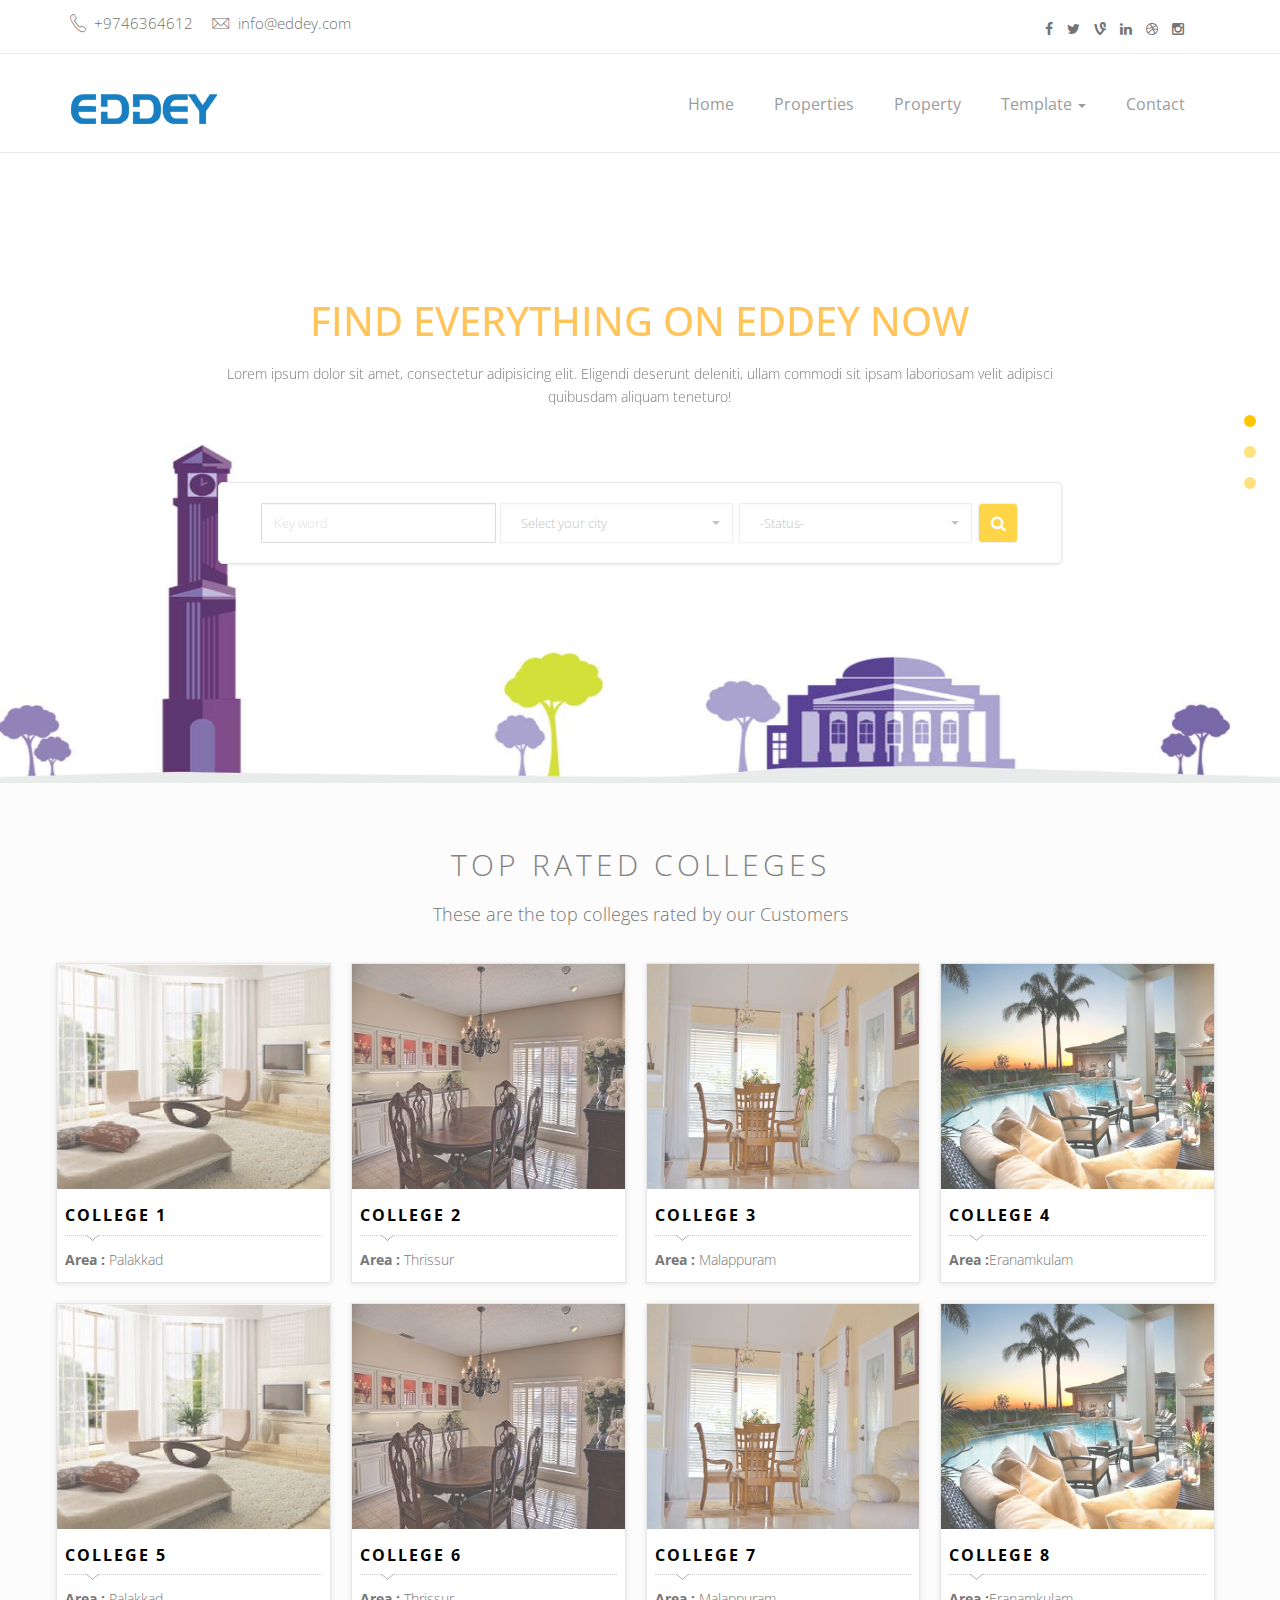
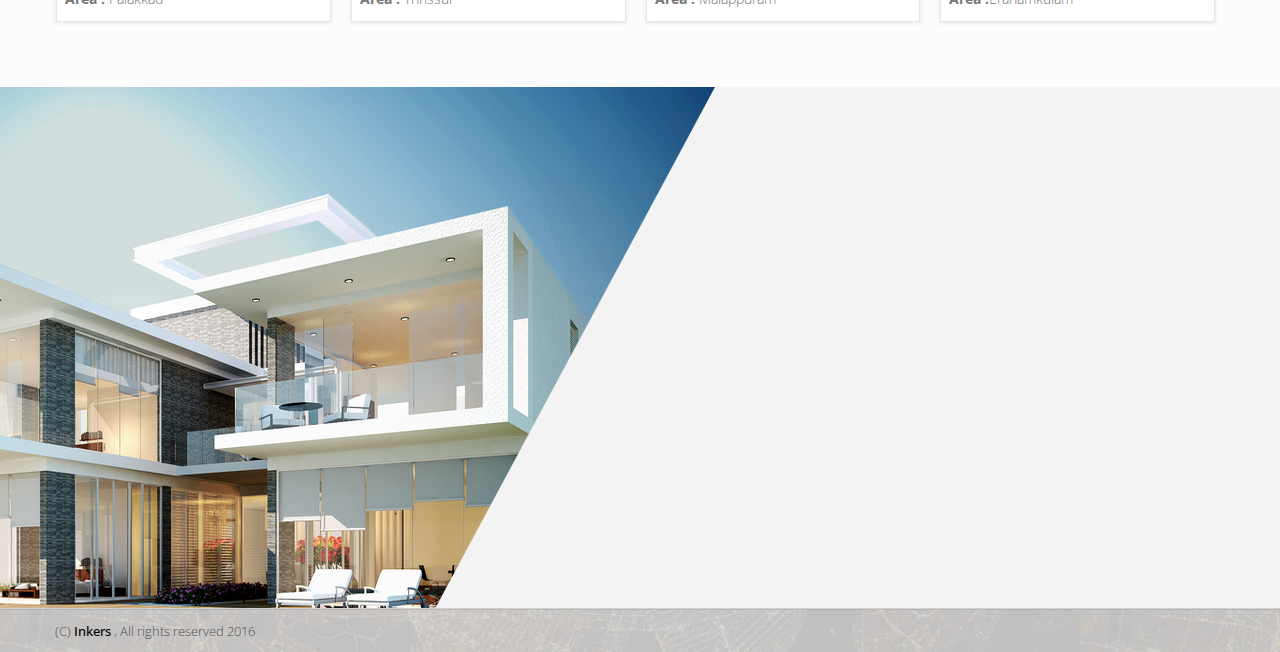
==== index.html @ 3665f1f6 "new theme" ====
<!DOCTYPE html>
<!--[if lt IE 7]>      <html class="no-js lt-ie9 lt-ie8 lt-ie7"> <![endif]-->
<!--[if IE 7]>         <html class="no-js lt-ie9 lt-ie8"> <![endif]-->
<!--[if IE 8]>         <html class="no-js lt-ie9"> <![endif]-->
<!--[if gt IE 8]><!--> <html class="no-js"> <!--<![endif]-->
    <head>
        <meta charset="utf-8">
        <meta http-equiv="X-UA-Compatible" content="IE=edge">
        <title>EDDEY | Home page</title>
        <meta name="description" content="GARO is a real-estate template">
        <meta name="author" content="Kimarotec">
        <meta name="keyword" content="html5, css, bootstrap, property, real-estate theme , bootstrap template">
        <meta name="viewport" content="width=device-width, initial-scale=1">

        <link href='http://fonts.googleapis.com/css?family=Open+Sans:400,300,700,800' rel='stylesheet' type='text/css'>

        <!-- Place favicon.ico and apple-touch-icon.png in the root directory -->
        <link rel="shortcut icon" href="favicon.ico" type="image/x-icon">
        <link rel="icon" href="favicon.ico" type="image/x-icon">

        <link rel="stylesheet" href="assets/css/normalize.css">
        <link rel="stylesheet" href="assets/css/font-awesome.min.css">
        <link rel="stylesheet" href="assets/css/fontello.css">
        <link href="assets/fonts/icon-7-stroke/css/pe-icon-7-stroke.css" rel="stylesheet">
        <link href="assets/fonts/icon-7-stroke/css/helper.css" rel="stylesheet">
        <link href="assets/css/animate.css" rel="stylesheet" media="screen">
        <link rel="stylesheet" href="assets/css/bootstrap-select.min.css"> 
        <link rel="stylesheet" href="bootstrap/css/bootstrap.min.css">
        <link rel="stylesheet" href="assets/css/icheck.min_all.css">
        <link rel="stylesheet" href="assets/css/price-range.css">
        <link rel="stylesheet" href="assets/css/owl.carousel.css">  
        <link rel="stylesheet" href="assets/css/owl.theme.css">
        <link rel="stylesheet" href="assets/css/owl.transitions.css">
        <link rel="stylesheet" href="assets/css/style.css">
        <link rel="stylesheet" href="assets/css/responsive.css">
    </head>
    <body>

        <div id="preloader">
            <div id="status">&nbsp;</div>
        </div>
        <!-- Body content -->

        <div class="header-connect">
            <div class="container">
                <div class="row">
                    <div class="col-md-5 col-sm-8  col-xs-12">
                        <div class="header-half header-call">
                            <p>
                                <span><i class="pe-7s-call"></i> +9746364612</span>
                                <span><i class="pe-7s-mail"></i> info@eddey.com</span>
                            </p>
                        </div>
                    </div>
                    <div class="col-md-2 col-md-offset-5  col-sm-3 col-sm-offset-1  col-xs-12">
                        <div class="header-half header-social">
                            <ul class="list-inline">
                                <li><a href="#"><i class="fa fa-facebook"></i></a></li>
                                <li><a href="#"><i class="fa fa-twitter"></i></a></li>
                                <li><a href="#"><i class="fa fa-vine"></i></a></li>
                                <li><a href="#"><i class="fa fa-linkedin"></i></a></li>
                                <li><a href="#"><i class="fa fa-dribbble"></i></a></li>
                                <li><a href="#"><i class="fa fa-instagram"></i></a></li>
                            </ul>
                        </div>
                    </div>
                </div>
            </div>
        </div>        
        <!--End top header -->

        <nav class="navbar navbar-default ">
            <div class="container">
                <!-- Brand and toggle get grouped for better mobile display -->
                <div class="navbar-header">
                    <button type="button" class="navbar-toggle collapsed" data-toggle="collapse" data-target="#navigation">
                        <span class="sr-only">Toggle navigation</span>
                        <span class="icon-bar"></span>
                        <span class="icon-bar"></span>
                        <span class="icon-bar"></span>
                    </button>
                    <a class="navbar-brand" href="index.html"><img src="assets/img/logo.png" alt=""></a>
                </div>

                <!-- Collect the nav links, forms, and other content for toggling -->
                <div class="collapse navbar-collapse yamm" id="navigation">
                    <ul class="main-nav nav navbar-nav navbar-right">
						<li class="wow fadeInDown" data-wow-delay="0.2s"><a class="" href="index.html">Home</a></li>
                        <li class="wow fadeInDown" data-wow-delay="0.2s"><a class="" href="properties.html">Properties</a></li>
                        <li class="wow fadeInDown" data-wow-delay="0.3s"><a class="" href="property.html">Property</a></li>
                        <li class="dropdown yamm-fw" data-wow-delay="0.4s">
                            <a href="#" class="dropdown-toggle" data-toggle="dropdown" data-hover="dropdown" data-delay="200">Template <b class="caret"></b></a>
                            <ul class="dropdown-menu">
                                <li>
                                    <div class="yamm-content">
                                        <div class="row">
                                            <div class="col-sm-3">
                                                <h5>Home pages</h5>
                                                <ul>
                                                    <li>
                                                        <a href="index.html">Home Style 1</a>
                                                    </li>
                                                    <li>
                                                        <a href="index-2.html">Home Style 2</a>
                                                    </li>
                                                    <li>
                                                        <a href="index-3.html">Home Style 3</a>
                                                    </li>
                                                    <li>
                                                        <a href="index-4.html">Home Style 4</a>
                                                    </li>
                                                    <li>
                                                        <a href="index-5.html">Home Style 5</a>
                                                    </li>
                                                </ul>
                                            </div>
                                            <div class="col-sm-3">
                                                <h5>Pages and blog</h5>
                                                <ul>
                                                    <li><a href="blog.html">Blog listing</a>  </li>
                                                    <li><a href="single.html">Blog Post (full)</a>  </li>
                                                    <li><a href="single-right.html">Blog Post (Right)</a>  </li>
                                                    <li><a href="single-left.html">Blog Post (left)</a>  </li>
                                                    <li><a href="contact.html">Contact style (1)</a> </li>
                                                    <li><a href="contact-3.html">Contact style (2)</a> </li>
                                                    <li><a href="contact_3.html">Contact style (3)</a> </li>
                                                    <li><a href="faq.html">FAQ page</a> </li> 
                                                    <li><a href="404.html">404 page</a>  </li>
                                                </ul>
                                            </div>
                                            <div class="col-sm-3">
                                                <h5>Property</h5>
                                                <ul>
                                                    <li><a href="property-1.html">Property pages style (1)</a> </li>
                                                    <li><a href="property-2.html">Property pages style (2)</a> </li>
                                                    <li><a href="property-3.html">Property pages style (3)</a> </li>
                                                </ul>

                                                <h5>Properties list</h5>
                                                <ul>
                                                    <li><a href="properties.html">Properties list style (1)</a> </li> 
                                                    <li><a href="properties-2.html">Properties list style (2)</a> </li> 
                                                    <li><a href="properties-3.html">Properties list style (3)</a> </li> 
                                                </ul>                                               
                                            </div>
                                            <div class="col-sm-3">
                                                <h5>Property process</h5>
                                                <ul> 
                                                    <li><a href="submit-property.html">Submit - step 1</a> </li>
                                                    <li><a href="submit-property.html">Submit - step 2</a> </li>
                                                    <li><a href="submit-property.html">Submit - step 3</a> </li> 
                                                </ul>
                                                <h5>User account</h5>
                                                <ul>
                                                    <li><a href="register.html">Register / login</a>   </li>
                                                    <li><a href="user-properties.html">Your properties</a>  </li>
                                                    <li><a href="submit-property.html">Submit property</a>  </li>
                                                    <li><a href="change-password.html">Change password</a> </li>
                                                    <li><a href="user-profile.html">Your profile</a>  </li>
                                                </ul>
                                            </div>
                                        </div>
                                    </div>
                                    <!-- /.yamm-content -->
                                </li>
                            </ul>
                        </li>

                        <li class="wow fadeInDown" data-wow-delay="0.5s"><a href="contact.html">Contact</a></li>
                    </ul>
                </div><!-- /.navbar-collapse -->
            </div><!-- /.container-fluid -->
        </nav>
        <!-- End of nav bar -->

        <div class="slider-area">
            <div class="slider">
                <div id="bg-slider" class="owl-carousel owl-theme">

                    <div class="item"><img src="assets/img/slide1/slider-image-1.jpg" alt="GTA V"></div>
                    <div class="item"><img src="assets/img/slide1/slider-image-2.jpg" alt="The Last of us"></div>
                    <div class="item"><img src="assets/img/slide1/slider-image-1.jpg" alt="GTA V"></div>

                </div>
            </div>
            <div class="slider-content">
                <div class="row">
                    <div class="col-lg-8 col-lg-offset-2 col-md-10 col-md-offset-1 col-sm-12">
                        <h2>Find everything on eddey now</h2>
                        <p>Lorem ipsum dolor sit amet, consectetur adipisicing elit. Eligendi deserunt deleniti, ullam commodi sit ipsam laboriosam velit adipisci quibusdam aliquam teneturo!</p>
                        <div class="search-form wow pulse" data-wow-delay="0.8s">

                            <form action="" class=" form-inline">
                               

                                <div class="form-group">
                                    <input type="text" class="form-control" placeholder="Key word">
                                </div>
                                <div class="form-group">                                   
                                    <select id="lunchBegins" class="selectpicker" data-live-search="true" data-live-search-style="begins" title="Select your city">

                                        <option>New york, CA</option>
                                        <option>Paris</option>
                                        <option>Casablanca</option>
                                        <option>Tokyo</option>
                                        <option>Marraekch</option>
                                        <option>kyoto , shibua</option>
                                    </select>
                                </div>
                                <div class="form-group">                                     
                                    <select id="basic" class="selectpicker show-tick form-control">
                                        <option> -Status- </option>
                                        <option>Rent </option>
                                        <option>Boy</option>
                                        <option>used</option>  

                                    </select>
                                </div>
                                <button class="btn search-btn" type="submit"><i class="fa fa-search"></i></button>

                                <div style="display: none;" class="search-toggle">

                                    <div class="search-row">   

                                        <div class="form-group mar-r-20">
                                            <label for="price-range">Price range ($):</label>
                                            <input type="text" class="span2" value="" data-slider-min="0" 
                                                   data-slider-max="600" data-slider-step="5" 
                                                   data-slider-value="[0,450]" id="price-range" ><br />
                                            <b class="pull-left color">2000$</b> 
                                            <b class="pull-right color">100000$</b>
                                        </div>
                                        <!-- End of  -->  

                                        <div class="form-group mar-l-20">
                                            <label for="property-geo">Property geo (m2) :</label>
                                            <input type="text" class="span2" value="" data-slider-min="0" 
                                                   data-slider-max="600" data-slider-step="5" 
                                                   data-slider-value="[50,450]" id="property-geo" ><br />
                                            <b class="pull-left color">40m</b> 
                                            <b class="pull-right color">12000m</b>
                                        </div>
                                        <!-- End of  --> 
                                    </div>

                                    <div class="search-row">

                                        <div class="form-group mar-r-20">
                                            <label for="price-range">Min baths :</label>
                                            <input type="text" class="span2" value="" data-slider-min="0" 
                                                   data-slider-max="600" data-slider-step="5" 
                                                   data-slider-value="[250,450]" id="min-baths" ><br />
                                            <b class="pull-left color">1</b> 
                                            <b class="pull-right color">120</b>
                                        </div>
                                        <!-- End of  --> 

                                        <div class="form-group mar-l-20">
                                            <label for="property-geo">Min bed :</label>
                                            <input type="text" class="span2" value="" data-slider-min="0" 
                                                   data-slider-max="600" data-slider-step="5" 
                                                   data-slider-value="[250,450]" id="min-bed" ><br />
                                            <b class="pull-left color">1</b> 
                                            <b class="pull-right color">120</b>
                                        </div>
                                        <!-- End of  --> 

                                    </div>
                                    <br>
                                    <div class="search-row">  

                                        <div class="form-group">
                                            <div class="checkbox">
                                                <label>
                                                    <input type="checkbox"> Fire Place(3100)
                                                </label>
                                            </div>
                                        </div>
                                        <!-- End of  -->  

                                        <div class="form-group">
                                            <div class="checkbox">
                                                <label>
                                                    <input type="checkbox"> Dual Sinks(500)
                                                </label>
                                            </div>
                                        </div>
                                        <!-- End of  --> 

                                        <div class="form-group">
                                            <div class="checkbox">
                                                <label>
                                                    <input type="checkbox"> Hurricane Shutters(99)
                                                </label>
                                            </div>
                                        </div>
                                        <!-- End of  --> 
                                    </div>

                                    <div class="search-row">  

                                        <div class="form-group">
                                            <div class="checkbox">
                                                <label>
                                                    <input type="checkbox"> Swimming Pool(1190)
                                                </label>
                                            </div>
                                        </div>
                                        <!-- End of  -->  

                                        <div class="form-group">
                                            <div class="checkbox">
                                                <label>
                                                    <input type="checkbox"> 2 Stories(4600)
                                                </label>
                                            </div>
                                        </div>
                                        <!-- End of  --> 

                                        <div class="form-group">
                                            <div class="checkbox">
                                                <label>
                                                    <input type="checkbox"> Emergency Exit(200)
                                                </label>
                                            </div>
                                        </div>
                                        <!-- End of  --> 
                                    </div>                                    

                                    <div class="search-row">  

                                        <div class="form-group">
                                            <div class="checkbox">
                                                <label>
                                                    <input type="checkbox"> Laundry Room(10073)
                                                </label>
                                            </div>
                                        </div>
                                        <!-- End of  -->  

                                        <div class="form-group">
                                            <div class="checkbox">
                                                <label>
                                                    <input type="checkbox"> Jog Path(1503)
                                                </label>
                                            </div>
                                        </div>
                                        <!-- End of  --> 

                                        <div class="form-group">
                                            <div class="checkbox">
                                                <label>
                                                    <input type="checkbox"> 26' Ceilings(1200)
                                                </label>
                                            </div>
                                        </div>
                                        <!-- End of  --> 
                                        <br>
                                        <hr>
                                    </div>                             
                                    <button class="btn search-btn prop-btm-sheaerch" type="submit"><i class="fa fa-search"></i></button>  
                                </div>                    

                            </form>
                        </div>
                    </div>
                </div>
            </div>
        </div>

        <!-- property area -->
        <div class="content-area home-area-1 recent-property" style="background-color: #FCFCFC; padding-bottom: 55px;">
            <div class="container">
                <div class="row">
                    <div class="col-md-10 col-md-offset-1 col-sm-12 text-center page-title">
                        <h2>Top Rated Colleges</h2>
                        <p>These are the top colleges rated by our Customers</p>
                    </div>
                </div>

                <div class="row">
                    <div class="proerty-th">
                        <div class="col-sm-6 col-md-3 p0">
                            <div class="box-two proerty-item">
                                <div class="item-thumb">
                                    <a href="property-1.html" ><img src="assets/img/demo/property-1.jpg"></a>
                                </div>
                                <div class="item-entry overflow">
                                    <h5><a href="property.html" >College 1 </a></h5>
                                    <div class="dot-hr"></div>
                                    <span class="pull-left"><b>Area :</b> Palakkad</span>
                                    <span class="proerty-price pull-right"></span>
                                </div>
                            </div>
                        </div>

                        <div class="col-sm-6 col-md-3 p0">
                            <div class="box-two proerty-item">
                                <div class="item-thumb">
                                    <a href="property.html" ><img src="assets/img/demo/property-2.jpg"></a>
                                </div>
                                <div class="item-entry overflow">
                                    <h5><a href="property.html" >College 2 </a></h5>
                                    <div class="dot-hr"></div>
                                    <span class="pull-left"><b>Area :</b> Thrissur </span>
                                    <span class="proerty-price pull-right"></span>
                                </div>
                            </div>
                        </div>

                        <div class="col-sm-6 col-md-3 p0">
                            <div class="box-two proerty-item">
                                <div class="item-thumb">
                                    <a href="property-3.html" ><img src="assets/img/demo/property-3.jpg"></a>

                                </div>
                                <div class="item-entry overflow">
                                    <h5><a href="property.html" >College 3 </a></h5>
                                    <div class="dot-hr"></div>
                                    <span class="pull-left"><b>Area :</b> Malappuram </span>
                                    <span class="proerty-price pull-right"></span>
                                </div>
                            </div>
                        </div>

                        <div class="col-sm-6 col-md-3 p0">
                            <div class="box-two proerty-item">
                                <div class="item-thumb">
                                    <a href="property-1.html" ><img src="assets/img/demo/property-4.jpg"></a>

                                </div>
                                <div class="item-entry overflow">
                                    <h5><a href="property.html" >College 4</a></h5>
                                    <div class="dot-hr"></div>
                                    <span class="pull-left"><b>Area :</b>Eranamkulam</span>
                                    <span class="proerty-price pull-right"></span>
                                </div>
                            </div>
                        </div> 
						
						<div class="col-sm-6 col-md-3 p0">
                            <div class="box-two proerty-item">
                                <div class="item-thumb">
                                    <a href="property.html" ><img src="assets/img/demo/property-1.jpg"></a>
                                </div>
                                <div class="item-entry overflow">
                                    <h5><a href="property.html" >College 5</a></h5>
                                    <div class="dot-hr"></div>
                                    <span class="pull-left"><b>Area :</b> Palakkad</span>
                                    <span class="proerty-price pull-right"></span>
                                </div>
                            </div>
                        </div>

                        <div class="col-sm-6 col-md-3 p0">
                            <div class="box-two proerty-item">
                                <div class="item-thumb">
                                    <a href="property.html" ><img src="assets/img/demo/property-2.jpg"></a>
                                </div>
                                <div class="item-entry overflow">
                                    <h5><a href="property.html" >College 6</a></h5>
                                    <div class="dot-hr"></div>
                                    <span class="pull-left"><b>Area :</b> Thrissur </span>
                                    <span class="proerty-price pull-right"></span>
                                </div>
                            </div>
                        </div>

                        <div class="col-sm-6 col-md-3 p0">
                            <div class="box-two proerty-item">
                                <div class="item-thumb">
                                    <a href="property.html" ><img src="assets/img/demo/property-3.jpg"></a>

                                </div>
                                <div class="item-entry overflow">
                                    <h5><a href="property.html" >College 7</a></h5>
                                    <div class="dot-hr"></div>
                                    <span class="pull-left"><b>Area :</b> Malappuram </span>
                                    <span class="proerty-price pull-right"></span>
                                </div>
                            </div>
                        </div>

                        <div class="col-sm-6 col-md-3 p0">
                            <div class="box-two proerty-item">
                                <div class="item-thumb">
                                    <a href="property-1.html" ><img src="assets/img/demo/property-4.jpg"></a>

                                </div>
                                <div class="item-entry overflow">
                                    <h5><a href="property-1.html" >College 8</a></h5>
                                    <div class="dot-hr"></div>
                                    <span class="pull-left"><b>Area :</b>Eranamkulam</span>
                                    <span class="proerty-price pull-right"></span>
                                </div>
                            </div>
                        </div>   
						
                    </div>
                </div>
            </div>
        </div>

        <!--Welcome area -->
        <div class="Welcome-area">
            <div class="container">
                <div class="row">
                    <div class="col-md-12 Welcome-entry  col-sm-12">
                        <div class="col-md-5 col-md-offset-2 col-sm-6 col-xs-12">
                            <div class="welcome_text wow fadeInLeft" data-wow-delay="0.3s" data-wow-offset="100">
                                <div class="row">
                                    <div class="col-md-10 col-md-offset-1 col-sm-12 text-center page-title">
                                        <!-- /.feature title -->
                                        <h2>FIND ON EDDEY</h2>
                                    </div>
                                </div>
                            </div>
                        </div>
                        <div class="col-md-5 col-sm-6 col-xs-12">
                            <div  class="welcome_services wow fadeInRight" data-wow-delay="0.3s" data-wow-offset="100">
                                <div class="row">
                                    <div class="col-xs-6 m-padding">
                                        <div class="welcome-estate">
                                            <div class="welcome-icon">
                                                <i class="fa fa-university" style="font-size:4em;" ></i>
                                            </div>
                                            <h3>Colleges</h3>
                                        </div>
                                    </div>
                                    <div class="col-xs-6 m-padding">
                                        <div class="welcome-estate">
                                            <div class="welcome-icon">
                                                <i class="fa fa-book" style="font-size: 4em;"></i>
                                            </div>
                                            <h3>Courses</h3>
                                        </div>
                                    </div>


                                    <div class="col-xs-12 text-center">
                                        <i class="welcome-circle"></i>
                                    </div>

                                    <div class="col-xs-6 m-padding">
                                        <div class="welcome-estate">
                                            <div class="welcome-icon">
                                                <i class="fa fa-edit" style="font-size: 4em"></i>
                                            </div>
                                            <h3>Easy to use</h3>
                                        </div>
                                    </div>
                                    <div class="col-xs-6 m-padding">
                                        <div class="welcome-estate">
                                            <div class="welcome-icon">
                                                <i class="fa fa-inr" style="font-size: 4em;" ></i>
                                            </div>
                                            <h3>Scholarship </h3>
                                        </div>
                                    </div>

                                </div>
                            </div>
                        </div>
                    </div>
                </div>
            </div>
        </div>

        <!--TESTIMONIALS -->
<!--
        <div class="testimonial-area recent-property" style="background-color: #FCFCFC; padding-bottom: 15px;">
            <div class="container">
                <div class="row">
                    <div class="col-md-10 col-md-offset-1 col-sm-12 text-center page-title">
                         /.feature title 
                        <h2>Our Customers Said  </h2> 
                    </div>
                </div>

                <div class="row">
                    <div class="row testimonial">
                        <div class="col-md-12">
                            <div id="testimonial-slider">
                                <div class="item">
                                    <div class="client-text">                                
                                        <p>Nulla quis dapibus nisl. Suspendisse llam sed arcu ultried arcu ultricies !</p>
                                        <h4><strong>Ohidul Islam, </strong><i>Web Designer</i></h4>
                                    </div>
                                    <div class="client-face wow fadeInRight" data-wow-delay=".9s"> 
                                        <img src="assets/img/client-face1.png" alt="">
                                    </div>
                                </div>
                                <div class="item">
                                    <div class="client-text">                                
                                        <p>Nulla quis dapibus nisl. Suspendisse llam sed arcu ultried arcu ultricies !</p>
                                        <h4><strong>Ohidul Islam, </strong><i>Web Designer</i></h4>
                                    </div>
                                    <div class="client-face">
                                        <img src="assets/img/client-face2.png" alt="">
                                    </div>
                                </div>
                                <div class="item">
                                    <div class="client-text">                                
                                        <p>Nulla quis dapibus nisl. Suspendisse llam sed arcu ultried arcu ultricies !</p>
                                        <h4><strong>Ohidul Islam, </strong><i>Web Designer</i></h4>
                                    </div>
                                    <div class="client-face">
                                        <img src="assets/img/client-face1.png" alt="">
                                    </div>
                                </div>
                                <div class="item">
                                    <div class="client-text">                                
                                        <p>Nulla quis dapibus nisl. Suspendisse llam sed arcu ultried arcu ultricies !</p>
                                        <h4><strong>Ohidul Islam, </strong><i>Web Designer</i></h4>
                                    </div>
                                    <div class="client-face">
                                        <img src="assets/img/client-face2.png" alt="">
                                    </div>
                                </div>
                            </div>
                        </div>
                    </div>

                </div>
            </div>
        </div>
-->

        <!-- Count area -->
<!--
        <div class="count-area">
            <div class="container">
                <div class="row">
                    <div class="col-md-10 col-md-offset-1 col-sm-12 text-center page-title">
                         /.feature title 
                        <h2>You can trust Us </h2> 
                    </div>
                </div>
                <div class="row">
                    <div class="col-md-12 col-xs-12 percent-blocks m-main" data-waypoint-scroll="true">
                        <div class="row">
                            <div class="col-sm-3 col-xs-6">
                                <div class="count-item">
                                    <div class="count-item-circle">
                                        <span class="pe-7s-users"></span>
                                    </div>
                                    <div class="chart" data-percent="5000">
                                        <h2 class="percent" id="counter">0</h2>
                                        <h5>HAPPY CUSTOMER </h5>
                                    </div>
                                </div>
                            </div>
                            <div class="col-sm-3 col-xs-6">
                                <div class="count-item">
                                    <div class="count-item-circle">
                                        <span class="pe-7s-home"></span>
                                    </div>
                                    <div class="chart" data-percent="12000">
                                        <h2 class="percent" id="counter1">0</h2>
                                        <h5>Properties in stock</h5>
                                    </div>
                                </div> 
                            </div> 
                            <div class="col-sm-3 col-xs-6">
                                <div class="count-item">
                                    <div class="count-item-circle">
                                        <span class="pe-7s-flag"></span>
                                    </div>
                                    <div class="chart" data-percent="120">
                                        <h2 class="percent" id="counter2">0</h2>
                                        <h5>City registered </h5>
                                    </div>
                                </div> 
                            </div> 
                            <div class="col-sm-3 col-xs-6">
                                <div class="count-item">
                                    <div class="count-item-circle">
                                        <span class="pe-7s-graph2"></span>
                                    </div>
                                    <div class="chart" data-percent="5000">
                                        <h2 class="percent"  id="counter3">5000</h2>
                                        <h5>DEALER BRANCHES</h5>
                                    </div>
                                </div> 

                            </div>
                        </div>
                    </div>
                </div>
            </div>
        </div>
-->

        <!-- boy-sale area -->
<!--
        <div class="boy-sale-area">
            <div class="container">
                <div class="row">

                    <div class="col-md-6 col-sm-10 col-sm-offset-1 col-md-offset-0 col-xs-12">
                        <div class="asks-first">
                            <div class="asks-first-circle">
                                <span class="fa fa-search"></span>
                            </div>
                            <div class="asks-first-info">
                                <h2>ARE YOU LOOKING FOR A Property?</h2>
                                <p> varius od lio eget conseq uat blandit, lorem auglue comm lodo nisl no us nibh mas lsa</p>                                        
                            </div>
                            <div class="asks-first-arrow">
                                <a href="properties.html"><span class="fa fa-angle-right"></span></a>
                            </div>
                        </div>
                    </div>
                    <div class="col-md-6 col-sm-10 col-sm-offset-1 col-xs-12 col-md-offset-0">
                        <div  class="asks-first">
                            <div class="asks-first-circle">
                                <span class="fa fa-usd"></span>
                            </div>
                            <div class="asks-first-info">
                                <h2>DO YOU WANT TO SELL A Property?</h2>
                                <p> varius od lio eget conseq uat blandit, lorem auglue comm lodo nisl no us nibh mas lsa</p>
                            </div>
                            <div class="asks-first-arrow">
                                <a href="properties.html"><span class="fa fa-angle-right"></span></a>
                            </div>
                        </div>
                    </div>
                    <div class="col-xs-12">
                        <p  class="asks-call">QUESTIONS? CALL US  : <span class="strong"> + 3-123- 424-5700</span></p>
                    </div>
                </div>
            </div>
        </div>
-->

        <!-- Footer area-->
        <div class="footer-area">

<!--
            <div class=" footer">
                <div class="container">
                    <div class="row">

                        <div class="col-md-3 col-sm-6 wow fadeInRight animated">
                            <div class="single-footer">
                                <h4>About us </h4>
                                <div class="footer-title-line"></div>

                                <img src="assets/img/footer-logo.png" alt="" class="wow pulse" data-wow-delay="1s">
                                <p>Lorem ipsum dolor cum necessitatibus su quisquam molestias. Vel unde, blanditiis.</p>
                                <ul class="footer-adress">
                                    <li><i class="pe-7s-map-marker strong"> </i> 9089 your adress her</li>
                                    <li><i class="pe-7s-mail strong"> </i> email@yourcompany.com</li>
                                    <li><i class="pe-7s-call strong"> </i> +1 908 967 5906</li>
                                </ul>
                            </div>
                        </div>
                        <div class="col-md-3 col-sm-6 wow fadeInRight animated">
                            <div class="single-footer">
                                <h4>Quick links </h4>
                                <div class="footer-title-line"></div>
                                <ul class="footer-menu">
                                    <li><a href="properties.html">Properties</a>  </li> 
                                    <li><a href="#">Services</a>  </li> 
                                    <li><a href="submit-property.html">Submit property </a></li> 
                                    <li><a href="contact.html">Contact us</a></li> 
                                    <li><a href="faq.html">fqa</a>  </li> 
                                    <li><a href="faq.html">Terms </a>  </li> 
                                </ul>
                            </div>
                        </div>
                        <div class="col-md-3 col-sm-6 wow fadeInRight animated">
                            <div class="single-footer">
                                <h4>Last News</h4>
                                <div class="footer-title-line"></div>
                                <ul class="footer-blog">
                                    <li>
                                        <div class="col-md-3 col-sm-4 col-xs-4 blg-thumb p0">
                                            <a href="single.html">
                                                <img src="assets/img/demo/small-proerty-2.jpg">
                                            </a>
                                            <span class="blg-date">12-12-2016</span>

                                        </div>
                                        <div class="col-md-8  col-sm-8 col-xs-8  blg-entry">
                                            <h6> <a href="single.html">Add news functions </a></h6> 
                                            <p style="line-height: 17px; padding: 8px 2px;">Lorem ipsum dolor sit amet, nulla ...</p>
                                        </div>
                                    </li> 

                                    <li>
                                        <div class="col-md-3 col-sm-4 col-xs-4 blg-thumb p0">
                                            <a href="single.html">
                                                <img src="assets/img/demo/small-proerty-2.jpg">
                                            </a>
                                            <span class="blg-date">12-12-2016</span>

                                        </div>
                                        <div class="col-md-8  col-sm-8 col-xs-8  blg-entry">
                                            <h6> <a href="single.html">Add news functions </a></h6> 
                                            <p style="line-height: 17px; padding: 8px 2px;">Lorem ipsum dolor sit amet, nulla ...</p>
                                        </div>
                                    </li> 

                                    <li>
                                        <div class="col-md-3 col-sm-4 col-xs-4 blg-thumb p0">
                                            <a href="single.html">
                                                <img src="assets/img/demo/small-proerty-2.jpg">
                                            </a>
                                            <span class="blg-date">12-12-2016</span>

                                        </div>
                                        <div class="col-md-8  col-sm-8 col-xs-8  blg-entry">
                                            <h6> <a href="single.html">Add news functions </a></h6> 
                                            <p style="line-height: 17px; padding: 8px 2px;">Lorem ipsum dolor sit amet, nulla ...</p>
                                        </div>
                                    </li> 


                                </ul>
                            </div>
                        </div>
                        <div class="col-md-3 col-sm-6 wow fadeInRight animated">
                            <div class="single-footer news-letter">
                                <h4>Stay in touch</h4>
                                <div class="footer-title-line"></div>
                                <p>Lorem ipsum dolor sit amet, nulla  suscipit similique quisquam molestias. Vel unde, blanditiis.</p>

                                <form>
                                    <div class="input-group">
                                        <input class="form-control" type="text" placeholder="E-mail ... ">
                                        <span class="input-group-btn">
                                            <button class="btn btn-primary subscribe" type="button"><i class="pe-7s-paper-plane pe-2x"></i></button>
                                        </span>
                                    </div>
                                     /input-group 
                                </form> 

                                <div class="social pull-right"> 
                                    <ul>
                                        <li><a class="wow fadeInUp animated" href="https://twitter.com/kimarotec"><i class="fa fa-twitter"></i></a></li>
                                        <li><a class="wow fadeInUp animated" href="https://www.facebook.com/kimarotec" data-wow-delay="0.2s"><i class="fa fa-facebook"></i></a></li>
                                        <li><a class="wow fadeInUp animated" href="https://plus.google.com/kimarotec" data-wow-delay="0.3s"><i class="fa fa-google-plus"></i></a></li>
                                        <li><a class="wow fadeInUp animated" href="https://instagram.com/kimarotec" data-wow-delay="0.4s"><i class="fa fa-instagram"></i></a></li>
                                        <li><a class="wow fadeInUp animated" href="https://instagram.com/kimarotec" data-wow-delay="0.6s"><i class="fa fa-dribbble"></i></a></li>
                                    </ul> 
                                </div>
                            </div>
                        </div>

                    </div>
                </div>
            </div>
-->

            <div class="footer-copy text-center">
                <div class="container">
                    <div class="row">
                        <div class="pull-left">
                            <span> (C) <a href="https://www.inkers.in">Inkers</a> , All rights reserved 2016  </span> 
                        </div> 
                        <div class="bottom-menu pull-right"> 
                            <ul> 
                                <li><a class="wow fadeInUp animated" href="#" data-wow-delay="0.2s">Home</a></li>
                                <li><a class="wow fadeInUp animated" href="#" data-wow-delay="0.3s">Property</a></li>
                                <li><a class="wow fadeInUp animated" href="#" data-wow-delay="0.4s">Faq</a></li>
                                <li><a class="wow fadeInUp animated" href="#" data-wow-delay="0.6s">Contact</a></li>
                            </ul> 
                        </div>
                    </div>
                </div>
            </div>

        </div>

        <script src="assets/js/modernizr-2.6.2.min.js"></script>

        <script src="assets/js/jquery-1.10.2.min.js"></script> 
        <script src="bootstrap/js/bootstrap.min.js"></script>
        <script src="assets/js/bootstrap-select.min.js"></script>
        <script src="assets/js/bootstrap-hover-dropdown.js"></script>

        <script src="assets/js/easypiechart.min.js"></script>
        <script src="assets/js/jquery.easypiechart.min.js"></script>

        <script src="assets/js/owl.carousel.min.js"></script>
        <script src="assets/js/wow.js"></script>

        <script src="assets/js/icheck.min.js"></script>
        <script src="assets/js/price-range.js"></script>

        <script src="assets/js/main.js"></script>

    </body>
</html>
---- assets/css/fontello.css ----
@font-face {
  font-family: 'fontello';
  src: url('../fonts/fontello/fontello.eot?76007318');
  src: url('../fonts/fontello/fontello.eot?76007318#iefix') format('embedded-opentype'),
       url('../fonts/fontello/fontello.woff?76007318') format('woff'),
       url('../fonts/fontello/fontello.ttf?76007318') format('truetype'),
       url('../fonts/fontello/fontello.svg?76007318#fontello') format('svg');
  font-weight: normal;
  font-style: normal;
}
/* Chrome hack: SVG is rendered more smooth in Windozze. 100% magic, uncomment if you need it. */
/* Note, that will break hinting! In other OS-es font will be not as sharp as it could be */
/*
@media screen and (-webkit-min-device-pixel-ratio:0) {
  @font-face {
    font-family: 'fontello';
    src: url('../font/fontello.svg?76007318#fontello') format('svg');
  }
}
*/
 
 [class^="icon-"]:before, [class*=" icon-"]:before {
  font-family: "fontello";
  font-style: normal;
  font-weight: normal;
  speak: none;
 
  display: inline-block;
  text-decoration: inherit;
  width: 1em;
  margin-right: .2em;
  text-align: center;
  /* opacity: .8; */
 
  /* For safety - reset parent styles, that can break glyph codes*/
  font-variant: normal;
  text-transform: none;
     
  /* fix buttons height, for twitter bootstrap */
  line-height: 1em;
 
  /* Animation center compensation - margins should be symmetric */
  /* remove if not needed */
  margin-left: .2em;
 
  /* you can be more comfortable with increased icons size */
  /* font-size: 120%; */
 
  /* Uncomment for 3D effect */
  /* text-shadow: 1px 1px 1px rgba(127, 127, 127, 0.3); */
}
 
.icon-location:before { content: '\e800'; } /* '' */
.icon-mail:before { content: '\e801'; } /* '' */
.icon-cloud:before { content: '\e802'; } /* '' */
---- assets/fonts/icon-7-stroke/css/pe-icon-7-stroke.css ----
@font-face {
	font-family: 'Pe-icon-7-stroke';
	src:url('../fonts/Pe-icon-7-stroke.eot?-2irksn');
	src:url('../fonts/Pe-icon-7-stroke.eot?#iefix-2irksn') format('embedded-opentype'),
		url('../fonts/Pe-icon-7-stroke.woff?-2irksn') format('woff'),
		url('../fonts/Pe-icon-7-stroke.ttf?-2irksn') format('truetype'),
		url('../fonts/Pe-icon-7-stroke.svg?-2irksn#Pe-icon-7-stroke') format('svg');
	font-weight: normal;
	font-style: normal;
}

[class^="pe-7s-"], [class*=" pe-7s-"] {
	display: inline-block;
	font-family: 'Pe-icon-7-stroke';
	speak: none;
	font-style: normal;
	font-weight: normal;
	font-variant: normal;
	text-transform: none;
	line-height: 1;

	/* Better Font Rendering =========== */
	-webkit-font-smoothing: antialiased;
	-moz-osx-font-smoothing: grayscale;
}
[class^="pe-6s-"], [class*=" pe-6s-"] {
	display: inline-block;
	font-family: 'Pe-icon-7-stroke';
	speak: none;
	font-style: normal;
	font-weight: normal;
	font-variant: normal;
	text-transform: none;
	line-height: 1;

	/* Better Font Rendering =========== */
	-webkit-font-smoothing: antialiased;
	-moz-osx-font-smoothing: grayscale;
}
.pe-7s-cloud-upload:before {
	content: "\e68a";
}
.pe-7s-cash:before {
	content: "\e68c";
}
.pe-7s-close:before {
	content: "\e680";
}
.pe-7s-bluetooth:before {
	content: "\e68d";
}
.pe-7s-cloud-download:before {
	content: "\e68b";
}
.pe-7s-way:before {
	content: "\e68e";
}
.pe-7s-close-circle:before {
	content: "\e681";
}
.pe-7s-id:before {
	content: "\e68f";
}
.pe-7s-angle-up:before {
	content: "\e682";
}
.pe-7s-wristwatch:before {
	content: "\e690";
}
.pe-7s-angle-up-circle:before {
	content: "\e683";
}
.pe-7s-world:before {
	content: "\e691";
}
.pe-7s-angle-right:before {
	content: "\e684";
}
.pe-7s-volume:before {
	content: "\e692";
}
.pe-7s-angle-right-circle:before {
	content: "\e685";
}
.pe-7s-users:before {
	content: "\e693";
}
.pe-7s-angle-left:before {
	content: "\e686";
}
.pe-7s-user-female:before {
	content: "\e694";
}
.pe-7s-angle-left-circle:before {
	content: "\e687";
}
.pe-7s-up-arrow:before {
	content: "\e695";
}
.pe-7s-angle-down:before {
	content: "\e688";
}
.pe-7s-switch:before {
	content: "\e696";
}
.pe-7s-angle-down-circle:before {
	content: "\e689";
}
.pe-7s-scissors:before {
	content: "\e697";
}
.pe-7s-wallet:before {
	content: "\e600";
}
.pe-7s-safe:before {
	content: "\e698";
}
.pe-7s-volume2:before {
	content: "\e601";
}
.pe-7s-volume1:before {
	content: "\e602";
}
.pe-7s-voicemail:before {
	content: "\e603";
}
.pe-7s-video:before {
	content: "\e604";
}
.pe-7s-user:before {
	content: "\e605";
}
.pe-7s-upload:before {
	content: "\e606";
}
.pe-7s-unlock:before {
	content: "\e607";
}
.pe-7s-umbrella:before {
	content: "\e608";
}
.pe-7s-trash:before {
	content: "\e609";
}
.pe-7s-tools:before {
	content: "\e60a";
}
.pe-7s-timer:before {
	content: "\e60b";
}
.pe-7s-ticket:before {
	content: "\e60c";
}
.pe-7s-target:before {
	content: "\e60d";
}
.pe-7s-sun:before {
	content: "\e60e";
}
.pe-7s-study:before {
	content: "\e60f";
}
.pe-7s-stopwatch:before {
	content: "\e610";
}
.pe-7s-star:before {
	content: "\e611";
}
.pe-7s-speaker:before {
	content: "\e612";
}
.pe-7s-signal:before {
	content: "\e613";
}
.pe-7s-shuffle:before {
	content: "\e614";
}
.pe-7s-shopbag:before {
	content: "\e615";
}
.pe-7s-share:before {
	content: "\e616";
}
.pe-7s-server:before {
	content: "\e617";
}
.pe-7s-search:before {
	content: "\e618";
}
.pe-7s-film:before {
	content: "\e6a5";
}
.pe-7s-science:before {
	content: "\e619";
}
.pe-7s-disk:before {
	content: "\e6a6";
}
.pe-7s-ribbon:before {
	content: "\e61a";
}
.pe-7s-repeat:before {
	content: "\e61b";
}
.pe-7s-refresh:before {
	content: "\e61c";
}
.pe-7s-add-user:before {
	content: "\e6a9";
}
.pe-7s-refresh-cloud:before {
	content: "\e61d";
}
.pe-7s-paperclip:before {
	content: "\e69c";
}
.pe-7s-radio:before {
	content: "\e61e";
}
.pe-7s-note2:before {
	content: "\e69d";
}
.pe-7s-print:before {
	content: "\e61f";
}
.pe-7s-network:before {
	content: "\e69e";
}
.pe-7s-prev:before {
	content: "\e620";
}
.pe-7s-mute:before {
	content: "\e69f";
}
.pe-7s-power:before {
	content: "\e621";
}
.pe-7s-medal:before {
	content: "\e6a0";
}
.pe-7s-portfolio:before {
	content: "\e622";
}
.pe-7s-like2:before {
	content: "\e6a1";
}
.pe-7s-plus:before {
	content: "\e623";
}
.pe-7s-left-arrow:before {
	content: "\e6a2";
}
.pe-7s-play:before {
	content: "\e624";
}
.pe-7s-key:before {
	content: "\e6a3";
}
.pe-7s-plane:before {
	content: "\e625";
}
.pe-7s-joy:before {
	content: "\e6a4";
}
.pe-7s-photo-gallery:before {
	content: "\e626";
}
.pe-7s-pin:before {
	content: "\e69b";
}
.pe-7s-phone:before {
	content: "\e627";
}
.pe-7s-plug:before {
	content: "\e69a";
}
.pe-7s-pen:before {
	content: "\e628";
}
.pe-7s-right-arrow:before {
	content: "\e699";
}
.pe-7s-paper-plane:before {
	content: "\e629";
}
.pe-7s-delete-user:before {
	content: "\e6a7";
}
.pe-7s-paint:before {
	content: "\e62a";
}
.pe-7s-bottom-arrow:before {
	content: "\e6a8";
}
.pe-7s-notebook:before {
	content: "\e62b";
}
.pe-7s-note:before {
	content: "\e62c";
}
.pe-7s-next:before {
	content: "\e62d";
}
.pe-7s-news-paper:before {
	content: "\e62e";
}
.pe-7s-musiclist:before {
	content: "\e62f";
}
.pe-7s-music:before {
	content: "\e630";
}
.pe-7s-mouse:before {
	content: "\e631";
}
.pe-7s-more:before {
	content: "\e632";
}
.pe-7s-moon:before {
	content: "\e633";
}
.pe-7s-monitor:before {
	content: "\e634";
}
.pe-7s-micro:before {
	content: "\e635";
}
.pe-7s-menu:before {
	content: "\e636";
}
.pe-7s-map:before {
	content: "\e637";
}
.pe-7s-map-marker:before {
	content: "\e638";
}
.pe-7s-mail:before {
	content: "\e639";
}
.pe-7s-mail-open:before {
	content: "\e63a";
}
.pe-7s-mail-open-file:before {
	content: "\e63b";
}
.pe-7s-magnet:before {
	content: "\e63c";
}
.pe-7s-loop:before {
	content: "\e63d";
}
.pe-7s-look:before {
	content: "\e63e";
}
.pe-7s-lock:before {
	content: "\e63f";
}
.pe-7s-lintern:before {
	content: "\e640";
}
.pe-7s-link:before {
	content: "\e641";
}
.pe-7s-like:before {
	content: "\e642";
}
.pe-7s-light:before {
	content: "\e643";
}
.pe-7s-less:before {
	content: "\e644";
}
.pe-7s-keypad:before {
	content: "\e645";
}
.pe-7s-junk:before {
	content: "\e646";
}
.pe-7s-info:before {
	content: "\e647";
}
.pe-7s-home:before {
	content: "\e648";
}
.pe-7s-help2:before {
	content: "\e649";
}
.pe-7s-help1:before {
	content: "\e64a";
}
.pe-7s-graph3:before {
	content: "\e64b";
}
.pe-7s-graph2:before {
	content: "\e64c";
}
.pe-7s-graph1:before {
	content: "\e64d";
}
.pe-7s-graph:before {
	content: "\e64e";
}
.pe-7s-global:before {
	content: "\e64f";
}
.pe-7s-gleam:before {
	content: "\e650";
}
.pe-7s-glasses:before {
	content: "\e651";
}
.pe-7s-gift:before {
	content: "\e652";
}
.pe-7s-folder:before {
	content: "\e653";
}
.pe-7s-flag:before {
	content: "\e654";
}
.pe-7s-filter:before {
	content: "\e655";
}
.pe-7s-file:before {
	content: "\e656";
}
.pe-7s-expand1:before {
	content: "\e657";
}
.pe-7s-exapnd2:before {
	content: "\e658";
}
.pe-7s-edit:before {
	content: "\e659";
}
.pe-7s-drop:before {
	content: "\e65a";
}
.pe-7s-drawer:before {
	content: "\e65b";
}
.pe-7s-download:before {
	content: "\e65c";
}
.pe-7s-display2:before {
	content: "\e65d";
}
.pe-7s-display1:before {
	content: "\e65e";
}
.pe-7s-diskette:before {
	content: "\e65f";
}
.pe-7s-date:before {
	content: "\e660";
}
.pe-7s-cup:before {
	content: "\e661";
}
.pe-7s-culture:before {
	content: "\e662";
}
.pe-7s-crop:before {
	content: "\e663";
}
.pe-7s-credit:before {
	content: "\e664";
}
.pe-7s-copy-file:before {
	content: "\e665";
}
.pe-7s-config:before {
	content: "\e666";
}
.pe-7s-compass:before {
	content: "\e667";
}
.pe-7s-comment:before {
	content: "\e668";
}
.pe-7s-coffee:before {
	content: "\e669";
}
.pe-7s-cloud:before {
	content: "\e66a";
}
.pe-7s-clock:before {
	content: "\e66b";
}
.pe-6s-clock:before {
	content: "\e66b";
}
.pe-7s-check:before {
	content: "\e66c";
}
.pe-7s-chat:before {
	content: "\e66d";
}
.pe-7s-cart:before {
	content: "\e66e";
}
.pe-7s-camera:before {
	content: "\e66f";
}
.pe-7s-call:before {
	content: "\e670";
}
.pe-7s-calculator:before {
	content: "\e671";
}
.pe-7s-browser:before {
	content: "\e672";
}
.pe-7s-box2:before {
	content: "\e673";
}
.pe-7s-box1:before {
	content: "\e674";
}
.pe-7s-bookmarks:before {
	content: "\e675";
}
.pe-7s-bicycle:before {
	content: "\e676";
}
.pe-7s-bell:before {
	content: "\e677";
}
.pe-7s-battery:before {
	content: "\e678";
}
.pe-7s-ball:before {
	content: "\e679";
}
.pe-7s-back:before {
	content: "\e67a";
}
.pe-7s-attention:before {
	content: "\e67b";
}
.pe-7s-anchor:before {
	content: "\e67c";
}
.pe-7s-albums:before {
	content: "\e67d";
}
.pe-7s-alarm:before {
	content: "\e67e";
}
.pe-7s-airplay:before {
	content: "\e67f";
}
---- assets/fonts/icon-7-stroke/css/helper.css ----
/* HELPER CLASS 
 * -------------------------- */

/* FA based classes */

/*! Modified from font-awesome helper CSS classes - PIXEDEN
 *  Font Awesome 4.0.3 by @davegandy - http://fontawesome.io - @fontawesome
 *  License - http://fontawesome.io/license (CSS: MIT License)
 */

/* makes the font 33% larger relative to the icon container */
.pe-lg {
  font-size: 1.3333333333333333em;
  line-height: 0.75em;
  vertical-align: -15%;
}
.pe-2x {
  font-size: 2em;
}
.pe-3x {
  font-size: 3em;
}
.pe-4x {
  font-size: 4em;
}
.pe-5x {
  font-size: 5em;
}
.pe-fw {
  width: 1.2857142857142858em;
  text-align: center;
}
.pe-ul {
  padding-left: 0;
  margin-left: 2.142857142857143em;
  list-style-type: none;
}
.pe-ul > li {
  position: relative;
}
.pe-li {
  position: absolute;
  left: -2.142857142857143em;
  width: 2.142857142857143em;
  top: 0.14285714285714285em;
  text-align: center;
}
.pe-li.pe-lg {
  left: -1.8571428571428572em;
}
.pe-border {
  padding: .2em .25em .15em;
  border: solid 0.08em #eeeeee;
  border-radius: .1em;
}
.pull-right {
  float: right;
}
.pull-left {
  float: left;
}
.pe.pull-left {
  margin-right: .3em;
}
.pe.pull-right {
  margin-left: .3em;
}
.pe-spin {
  -webkit-animation: spin 2s infinite linear;
  -moz-animation: spin 2s infinite linear;
  -o-animation: spin 2s infinite linear;
  animation: spin 2s infinite linear;
}
@-moz-keyframes spin {
  0% {
    -moz-transform: rotate(0deg);
  }
  100% {
    -moz-transform: rotate(359deg);
  }
}
@-webkit-keyframes spin {
  0% {
    -webkit-transform: rotate(0deg);
  }
  100% {
    -webkit-transform: rotate(359deg);
  }
}
@-o-keyframes spin {
  0% {
    -o-transform: rotate(0deg);
  }
  100% {
    -o-transform: rotate(359deg);
  }
}
@-ms-keyframes spin {
  0% {
    -ms-transform: rotate(0deg);
  }
  100% {
    -ms-transform: rotate(359deg);
  }
}
@keyframes spin {
  0% {
    transform: rotate(0deg);
  }
  100% {
    transform: rotate(359deg);
  }
}
.pe-rotate-90 {
  filter: progid:DXImageTransform.Microsoft.BasicImage(rotation=1);
  -webkit-transform: rotate(90deg);
  -moz-transform: rotate(90deg);
  -ms-transform: rotate(90deg);
  -o-transform: rotate(90deg);
  transform: rotate(90deg);
}
.pe-rotate-180 {
  filter: progid:DXImageTransform.Microsoft.BasicImage(rotation=2);
  -webkit-transform: rotate(180deg);
  -moz-transform: rotate(180deg);
  -ms-transform: rotate(180deg);
  -o-transform: rotate(180deg);
  transform: rotate(180deg);
}
.pe-rotate-270 {
  filter: progid:DXImageTransform.Microsoft.BasicImage(rotation=3);
  -webkit-transform: rotate(270deg);
  -moz-transform: rotate(270deg);
  -ms-transform: rotate(270deg);
  -o-transform: rotate(270deg);
  transform: rotate(270deg);
}
.pe-flip-horizontal {
  filter: progid:DXImageTransform.Microsoft.BasicImage(rotation=0, mirror=1);
  -webkit-transform: scale(-1, 1);
  -moz-transform: scale(-1, 1);
  -ms-transform: scale(-1, 1);
  -o-transform: scale(-1, 1);
  transform: scale(-1, 1);
}
.pe-flip-vertical {
  filter: progid:DXImageTransform.Microsoft.BasicImage(rotation=2, mirror=1);
  -webkit-transform: scale(1, -1);
  -moz-transform: scale(1, -1);
  -ms-transform: scale(1, -1);
  -o-transform: scale(1, -1);
  transform: scale(1, -1);
}
.pe-stack {
  position: relative;
  display: inline-block;
  width: 2em;
  height: 2em;
  line-height: 2em;
  vertical-align: middle;
}
.pe-stack-1x,
.pe-stack-2x {
  position: absolute;
  left: 0;
  width: 100%;
  text-align: center;
}
.pe-stack-1x {
  line-height: inherit;
}
.pe-stack-2x {
  font-size: 2em;
}
.pe-inverse {
  color: #ffffff;
}

/* Custom classes / mods - PIXEDEN */
.pe-va {
  vertical-align: middle;
}

.pe-border {
  border: solid 0.08em #eaeaea;
}

[class^="pe-7s-"], [class*=" pe-7s-"] {
  display: inline-block;
}
---- assets/css/icheck.min_all.css ----
/* iCheck plugin Square skin
----------------------------------- */
.icheckbox_square,
.iradio_square {
    display: inline-block;
    *display: inline;
    vertical-align: middle;
    margin: 0;
    padding: 0;
    width: 22px;
    height: 22px;
    background: url(../../assets/img/skin/square.png) no-repeat;
    border: none;
    cursor: pointer;
}

.icheckbox_square {
    background-position: 0 0;
}
    .icheckbox_square.hover {
        background-position: -24px 0;
    }
    .icheckbox_square.checked {
        background-position: -48px 0;
    }
    .icheckbox_square.disabled {
        background-position: -72px 0;
        cursor: default;
    }
    .icheckbox_square.checked.disabled {
        background-position: -96px 0;
    }

.iradio_square {
    background-position: -120px 0;
}
    .iradio_square.hover {
        background-position: -144px 0;
    }
    .iradio_square.checked {
        background-position: -168px 0;
    }
    .iradio_square.disabled {
        background-position: -192px 0;
        cursor: default;
    }
    .iradio_square.checked.disabled {
        background-position: -216px 0;
    }

/* HiDPI support */
@media (-o-min-device-pixel-ratio: 5/4), (-webkit-min-device-pixel-ratio: 1.25), (min-resolution: 120dpi) {
    .icheckbox_square,
    .iradio_square {
        background-image: url(../../assets/img/skin/square@2x.png);
        -webkit-background-size: 240px 24px;
        background-size: 240px 24px;
    }
}

/* red */
.icheckbox_square-red,
.iradio_square-red {
    display: inline-block;
    *display: inline;
    vertical-align: middle;
    margin: 0;
    padding: 0;
    width: 22px;
    height: 22px;
    background: url(../../assets/img/skin/red.png) no-repeat;
    border: none;
    cursor: pointer;
}

.icheckbox_square-red {
    background-position: 0 0;
}
    .icheckbox_square-red.hover {
        background-position: -24px 0;
    }
    .icheckbox_square-red.checked {
        background-position: -48px 0;
    }
    .icheckbox_square-red.disabled {
        background-position: -72px 0;
        cursor: default;
    }
    .icheckbox_square-red.checked.disabled {
        background-position: -96px 0;
    }

.iradio_square-red {
    background-position: -120px 0;
}
    .iradio_square-red.hover {
        background-position: -144px 0;
    }
    .iradio_square-red.checked {
        background-position: -168px 0;
    }
    .iradio_square-red.disabled {
        background-position: -192px 0;
        cursor: default;
    }
    .iradio_square-red.checked.disabled {
        background-position: -216px 0;
    }

/* HiDPI support */
@media (-o-min-device-pixel-ratio: 5/4), (-webkit-min-device-pixel-ratio: 1.25), (min-resolution: 120dpi) {
    .icheckbox_square-red,
    .iradio_square-red {
        background-image: url(../../assets/img/skin/red@2x.png);
        -webkit-background-size: 240px 24px;
        background-size: 240px 24px;
    }
}

/* green */
.icheckbox_square-green,
.iradio_square-green {
    display: inline-block;
    *display: inline;
    vertical-align: middle;
    margin: 0;
    padding: 0;
    width: 22px;
    height: 22px;
    background: url(../../assets/img/skin/green.png) no-repeat;
    border: none;
    cursor: pointer;
}

.icheckbox_square-green {
    background-position: 0 0;
}
    .icheckbox_square-green.hover {
        background-position: -24px 0;
    }
    .icheckbox_square-green.checked {
        background-position: -48px 0;
    }
    .icheckbox_square-green.disabled {
        background-position: -72px 0;
        cursor: default;
    }
    .icheckbox_square-green.checked.disabled {
        background-position: -96px 0;
    }

.iradio_square-green {
    background-position: -120px 0;
}
    .iradio_square-green.hover {
        background-position: -144px 0;
    }
    .iradio_square-green.checked {
        background-position: -168px 0;
    }
    .iradio_square-green.disabled {
        background-position: -192px 0;
        cursor: default;
    }
    .iradio_square-green.checked.disabled {
        background-position: -216px 0;
    }

/* HiDPI support */
@media (-o-min-device-pixel-ratio: 5/4), (-webkit-min-device-pixel-ratio: 1.25), (min-resolution: 120dpi) {
    .icheckbox_square-green,
    .iradio_square-green {
        background-image: url(../../assets/img/skin/green@2x.png);
        -webkit-background-size: 240px 24px;
        background-size: 240px 24px;
    }
}

/* blue */
.icheckbox_square-blue,
.iradio_square-blue {
    display: inline-block;
    *display: inline;
    vertical-align: middle;
    margin: 0;
    padding: 0;
    width: 22px;
    height: 22px;
    background: url(../../assets/img/skin/blue.png) no-repeat;
    border: none;
    cursor: pointer;
}

.icheckbox_square-blue {
    background-position: 0 0;
}
    .icheckbox_square-blue.hover {
        background-position: -24px 0;
    }
    .icheckbox_square-blue.checked {
        background-position: -48px 0;
    }
    .icheckbox_square-blue.disabled {
        background-position: -72px 0;
        cursor: default;
    }
    .icheckbox_square-blue.checked.disabled {
        background-position: -96px 0;
    }

.iradio_square-blue {
    background-position: -120px 0;
}
    .iradio_square-blue.hover {
        background-position: -144px 0;
    }
    .iradio_square-blue.checked {
        background-position: -168px 0;
    }
    .iradio_square-blue.disabled {
        background-position: -192px 0;
        cursor: default;
    }
    .iradio_square-blue.checked.disabled {
        background-position: -216px 0;
    }

/* HiDPI support */
@media (-o-min-device-pixel-ratio: 5/4), (-webkit-min-device-pixel-ratio: 1.25), (min-resolution: 120dpi) {
    .icheckbox_square-blue,
    .iradio_square-blue {
        background-image: url(../../assets/img/skin/blue@2x.png);
        -webkit-background-size: 240px 24px;
        background-size: 240px 24px;
    }
}

/* aero */
.icheckbox_square-aero,
.iradio_square-aero {
    display: inline-block;
    *display: inline;
    vertical-align: middle;
    margin: 0;
    padding: 0;
    width: 22px;
    height: 22px;
    background: url(../../assets/img/skin/aero.png) no-repeat;
    border: none;
    cursor: pointer;
}

.icheckbox_square-aero {
    background-position: 0 0;
}
    .icheckbox_square-aero.hover {
        background-position: -24px 0;
    }
    .icheckbox_square-aero.checked {
        background-position: -48px 0;
    }
    .icheckbox_square-aero.disabled {
        background-position: -72px 0;
        cursor: default;
    }
    .icheckbox_square-aero.checked.disabled {
        background-position: -96px 0;
    }

.iradio_square-aero {
    background-position: -120px 0;
}
    .iradio_square-aero.hover {
        background-position: -144px 0;
    }
    .iradio_square-aero.checked {
        background-position: -168px 0;
    }
    .iradio_square-aero.disabled {
        background-position: -192px 0;
        cursor: default;
    }
    .iradio_square-aero.checked.disabled {
        background-position: -216px 0;
    }

/* HiDPI support */
@media (-o-min-device-pixel-ratio: 5/4), (-webkit-min-device-pixel-ratio: 1.25), (min-resolution: 120dpi) {
    .icheckbox_square-aero,
    .iradio_square-aero {
        background-image: url(../../assets/img/skin/aero@2x.png);
        -webkit-background-size: 240px 24px;
        background-size: 240px 24px;
    }
}

/* grey */
.icheckbox_square-grey,
.iradio_square-grey {
    display: inline-block;
    *display: inline;
    vertical-align: middle;
    margin: 0;
    padding: 0;
    width: 22px;
    height: 22px;
    background: url(../../assets/img/skin/grey.png) no-repeat;
    border: none;
    cursor: pointer;
}

.icheckbox_square-grey {
    background-position: 0 0;
}
    .icheckbox_square-grey.hover {
        background-position: -24px 0;
    }
    .icheckbox_square-grey.checked {
        background-position: -48px 0;
    }
    .icheckbox_square-grey.disabled {
        background-position: -72px 0;
        cursor: default;
    }
    .icheckbox_square-grey.checked.disabled {
        background-position: -96px 0;
    }

.iradio_square-grey {
    background-position: -120px 0;
}
    .iradio_square-grey.hover {
        background-position: -144px 0;
    }
    .iradio_square-grey.checked {
        background-position: -168px 0;
    }
    .iradio_square-grey.disabled {
        background-position: -192px 0;
        cursor: default;
    }
    .iradio_square-grey.checked.disabled {
        background-position: -216px 0;
    }

/* HiDPI support */
@media (-o-min-device-pixel-ratio: 5/4), (-webkit-min-device-pixel-ratio: 1.25), (min-resolution: 120dpi) {
    .icheckbox_square-grey,
    .iradio_square-grey {
        background-image: url(../../assets/img/skin/grey@2x.png);
        -webkit-background-size: 240px 24px;
        background-size: 240px 24px;
    }
}

/* orange */
.icheckbox_square-orange,
.iradio_square-orange {
    display: inline-block;
    *display: inline;
    vertical-align: middle;
    margin: 0;
    padding: 0;
    width: 22px;
    height: 22px;
    background: url(../../assets/img/skin/orange.png) no-repeat;
    border: none;
    cursor: pointer;
}

.icheckbox_square-orange {
    background-position: 0 0;
}
    .icheckbox_square-orange.hover {
        background-position: -24px 0;
    }
    .icheckbox_square-orange.checked {
        background-position: -48px 0;
    }
    .icheckbox_square-orange.disabled {
        background-position: -72px 0;
        cursor: default;
    }
    .icheckbox_square-orange.checked.disabled {
        background-position: -96px 0;
    }

.iradio_square-orange {
    background-position: -120px 0;
}
    .iradio_square-orange.hover {
        background-position: -144px 0;
    }
    .iradio_square-orange.checked {
        background-position: -168px 0;
    }
    .iradio_square-orange.disabled {
        background-position: -192px 0;
        cursor: default;
    }
    .iradio_square-orange.checked.disabled {
        background-position: -216px 0;
    }

/* HiDPI support */
@media (-o-min-device-pixel-ratio: 5/4), (-webkit-min-device-pixel-ratio: 1.25), (min-resolution: 120dpi) {
    .icheckbox_square-orange,
    .iradio_square-orange {
        background-image: url(../../assets/img/skin/orange@2x.png);
        -webkit-background-size: 240px 24px;
        background-size: 240px 24px;
    }
}

/* yellow */
.icheckbox_square-yellow,
.iradio_square-yellow {
    display: inline-block;
    *display: inline;
    vertical-align: middle;
    margin: 0;
    padding: 0;
    width: 22px;
    height: 22px;
    background: url(../../assets/img/skin/yellow.png) no-repeat;
    border: none;
    cursor: pointer;
}

.icheckbox_square-yellow {
    background-position: 0 0;
}
    .icheckbox_square-yellow.hover {
        background-position: -24px 0;
    }
    .icheckbox_square-yellow.checked {
        background-position: -48px 0;
    }
    .icheckbox_square-yellow.disabled {
        background-position: -72px 0;
        cursor: default;
    }
    .icheckbox_square-yellow.checked.disabled {
        background-position: -96px 0;
    }

.iradio_square-yellow {
    background-position: -120px 0;
}
    .iradio_square-yellow.hover {
        background-position: -144px 0;
    }
    .iradio_square-yellow.checked {
        background-position: -168px 0;
    }
    .iradio_square-yellow.disabled {
        background-position: -192px 0;
        cursor: default;
    }
    .iradio_square-yellow.checked.disabled {
        background-position: -216px 0;
    }

/* HiDPI support */
@media (-o-min-device-pixel-ratio: 5/4), (-webkit-min-device-pixel-ratio: 1.25), (min-resolution: 120dpi) {
    .icheckbox_square-yellow,
    .iradio_square-yellow {
        background-image: url(../../assets/img/skin/yellow@2x.png);
        -webkit-background-size: 240px 24px;
        background-size: 240px 24px;
    }
}

/* pink */
.icheckbox_square-pink,
.iradio_square-pink {
    display: inline-block;
    *display: inline;
    vertical-align: middle;
    margin: 0;
    padding: 0;
    width: 22px;
    height: 22px;
    background: url(../../assets/img/skin/pink.png) no-repeat;
    border: none;
    cursor: pointer;
}

.icheckbox_square-pink {
    background-position: 0 0;
}
    .icheckbox_square-pink.hover {
        background-position: -24px 0;
    }
    .icheckbox_square-pink.checked {
        background-position: -48px 0;
    }
    .icheckbox_square-pink.disabled {
        background-position: -72px 0;
        cursor: default;
    }
    .icheckbox_square-pink.checked.disabled {
        background-position: -96px 0;
    }

.iradio_square-pink {
    background-position: -120px 0;
}
    .iradio_square-pink.hover {
        background-position: -144px 0;
    }
    .iradio_square-pink.checked {
        background-position: -168px 0;
    }
    .iradio_square-pink.disabled {
        background-position: -192px 0;
        cursor: default;
    }
    .iradio_square-pink.checked.disabled {
        background-position: -216px 0;
    }

/* HiDPI support */
@media (-o-min-device-pixel-ratio: 5/4), (-webkit-min-device-pixel-ratio: 1.25), (min-resolution: 120dpi) {
    .icheckbox_square-pink,
    .iradio_square-pink {
        background-image: url(../../assets/img/skin/pink@2x.png);
        -webkit-background-size: 240px 24px;
        background-size: 240px 24px;
    }
}

/* purple */
.icheckbox_square-purple,
.iradio_square-purple {
    display: inline-block;
    *display: inline;
    vertical-align: middle;
    margin: 0;
    padding: 0;
    width: 22px;
    height: 22px;
    background: url(../../assets/img/skin/purple.png) no-repeat;
    border: none;
    cursor: pointer;
}

.icheckbox_square-purple {
    background-position: 0 0;
}
    .icheckbox_square-purple.hover {
        background-position: -24px 0;
    }
    .icheckbox_square-purple.checked {
        background-position: -48px 0;
    }
    .icheckbox_square-purple.disabled {
        background-position: -72px 0;
        cursor: default;
    }
    .icheckbox_square-purple.checked.disabled {
        background-position: -96px 0;
    }

.iradio_square-purple {
    background-position: -120px 0;
}
    .iradio_square-purple.hover {
        background-position: -144px 0;
    }
    .iradio_square-purple.checked {
        background-position: -168px 0;
    }
    .iradio_square-purple.disabled {
        background-position: -192px 0;
        cursor: default;
    }
    .iradio_square-purple.checked.disabled {
        background-position: -216px 0;
    }

/* HiDPI support */
@media (-o-min-device-pixel-ratio: 5/4), (-webkit-min-device-pixel-ratio: 1.25), (min-resolution: 120dpi), (min-resolution: 1.25dppx) {
    .icheckbox_square-purple,
    .iradio_square-purple {
        background-image: url(../../assets/img/skin/purple@2x.png);
        -webkit-background-size: 240px 24px;
        background-size: 240px 24px;
    }
}
---- assets/css/price-range.css ----
/*!
 * Slider for Bootstrap
 *
 * Copyright 2012 Stefan Petre
 * Licensed under the Apache License v2.0
 * http://www.apache.org/licenses/LICENSE-2.0
 *
 */
.sliderrange {
  display: inline-block;
  vertical-align: middle;
  position: relative;
}
.sliderrange.slider-horizontal {
  width: 210px;
  height: 20px;
}
.sliderrange.slider-horizontal .slider-track {
  height: 15px;
  left: 0;
  margin-top: -5px;
  top: 50%;
  width: 100%;
}
.sliderrange.slider-horizontal .slider-selection {
  height: 100%;
  top: 0;
  bottom: 0;
}
.sliderrange.slider-horizontal .slider-handle {
  margin-left: -12px;
  margin-top: 2px;
}

.left-round{
  margin-left:2px !important;
}

.sliderrange.slider-horizontal .slider-handle.triangle {
  border-width: 0 10px 10px 10px;
  width: 0;
  height: 0;
  border-bottom-color: #0480be;
  margin-top: 0;
}
.sliderrange.slider-vertical {
  height: 210px;
  width: 20px;
}
.sliderrange.slider-vertical .slider-track {
  width: 10px;
  height: 100%;
  margin-left: -5px;
  left: 50%;
  top: 0;
}
.sliderrange.slider-vertical .slider-selection {
  width: 100%;
  left: 0;
  top: 0;
  bottom: 0;
}
.sliderrange.slider-vertical .slider-handle {
  margin-left: -5px;
  margin-top: -10px;
}
.sliderrange.slider-vertical .slider-handle.triangle {
  border-width: 10px 0 10px 10px;
  width: 1px;
  height: 1px;
  border-left-color: #0480be;
  margin-left: 0;
}
.sliderrange input {
  display: none;
}
.sliderrange .tooltip-inner {
  white-space: nowrap;
}
.slider-track {
  position: absolute;
  cursor: pointer;
  background-color: #f7f7f7;
  background-image: -moz-linear-gradient(top, #f5f5f5, #f9f9f9);
  background-image: -webkit-gradient(linear, 0 0, 0 100%, from(#f5f5f5), to(#f9f9f9));
  background-image: -webkit-linear-gradient(top, #f5f5f5, #f9f9f9);
  background-image: -o-linear-gradient(top, #f5f5f5, #f9f9f9);
  background-image: linear-gradient(to bottom, #f5f5f5, #f9f9f9);
  background-repeat: repeat-x;
  filter: progid:DXImageTransform.Microsoft.gradient(startColorstr='#fff5f5f5', endColorstr='#fff9f9f9', GradientType=0);
  -webkit-box-shadow: inset 0 1px 2px rgba(0, 0, 0, 0.1);
  -moz-box-shadow: inset 0 1px 2px rgba(0, 0, 0, 0.1);
  box-shadow: inset 0 1px 2px rgba(0, 0, 0, 0.1);
  -webkit-border-radius: 15px;
  -moz-border-radius: 15px;
  border-radius: 15px;
}

.slider-selection {
  -moz-box-sizing: border-box;
  background: none repeat scroll 0 0 #FE980F;
  border-radius: 15px;
  box-shadow: 0 -1px 0 rgba(0, 0, 0, 0.15) inset;
  position: absolute;
}

.slider-handle {
  background: #fff;
  box-shadow:none;
  height: 10px;
  opacity: 1;
  position: absolute;
  width: 10px;
}

.slider-handle.round {
  -webkit-border-radius: 20px;
  -moz-border-radius: 20px;
  border-radius: 20px;
}
.slider-handle.triangle {
  background: transparent none;
}
.sliderrange.slider-horizontal {
    width: 100% !important; 
}
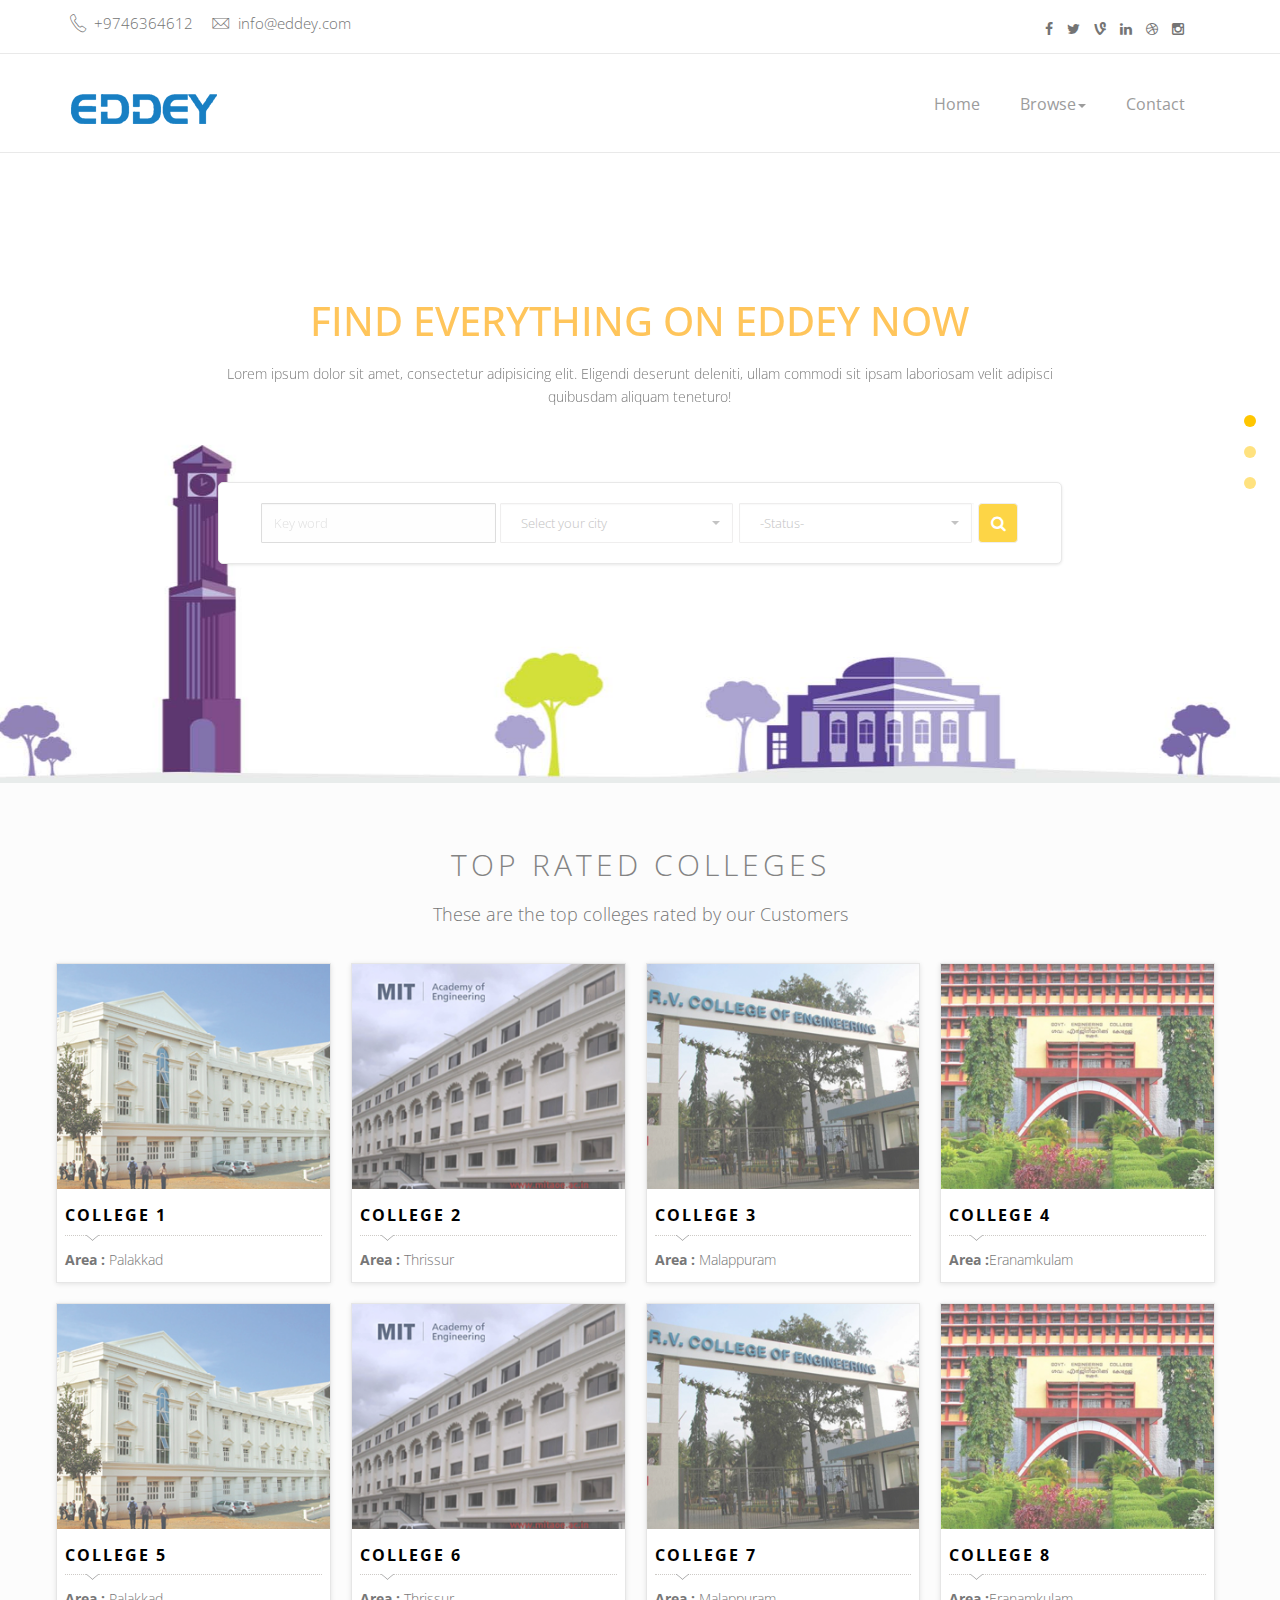
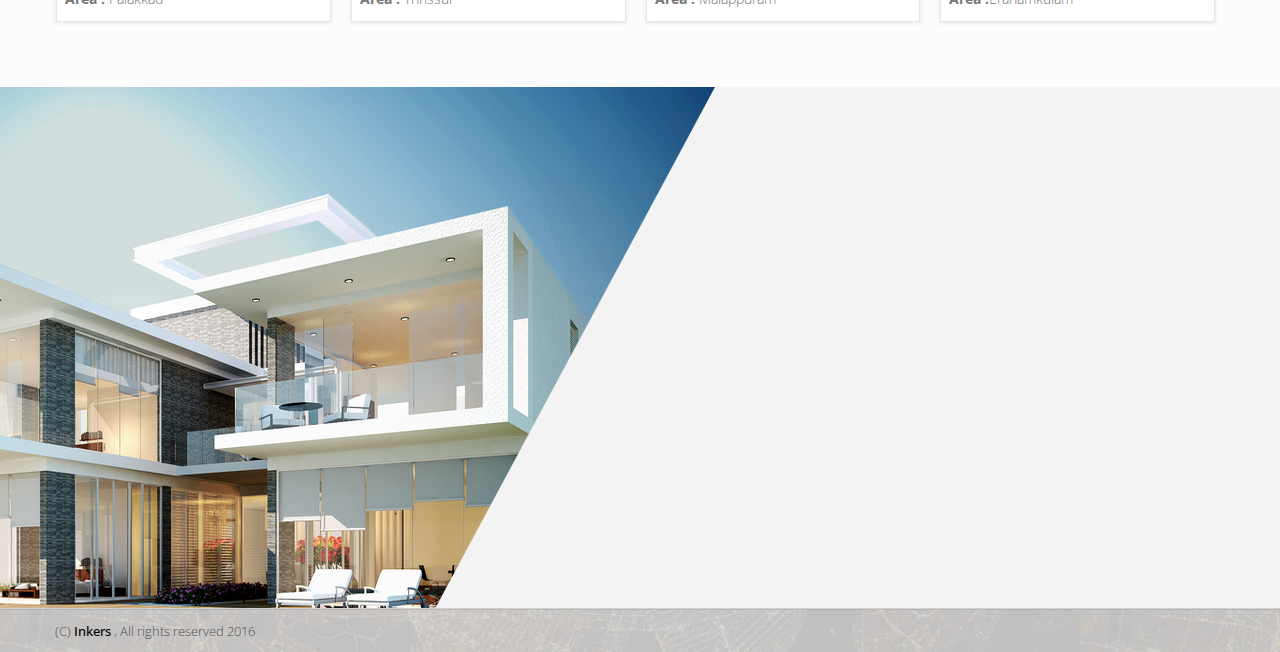
==== commit 8a49b2e5: "images not loading" ====
--- a/index.html
+++ b/index.html
@@ -86,77 +86,63 @@
                 <div class="collapse navbar-collapse yamm" id="navigation">
                     <ul class="main-nav nav navbar-nav navbar-right">
 						<li class="wow fadeInDown" data-wow-delay="0.2s"><a class="" href="index.html">Home</a></li>
-                        <li class="wow fadeInDown" data-wow-delay="0.2s"><a class="" href="properties.html">Properties</a></li>
-                        <li class="wow fadeInDown" data-wow-delay="0.3s"><a class="" href="property.html">Property</a></li>
                         <li class="dropdown yamm-fw" data-wow-delay="0.4s">
-                            <a href="#" class="dropdown-toggle" data-toggle="dropdown" data-hover="dropdown" data-delay="200">Template <b class="caret"></b></a>
+                            <a href="#" class="dropdown-toggle" data-toggle="dropdown" data-hover="dropdown" data-delay="200">Browse<b class="caret"></b></a>
                             <ul class="dropdown-menu">
                                 <li>
                                     <div class="yamm-content">
                                         <div class="row">
                                             <div class="col-sm-3">
-                                                <h5>Home pages</h5>
+                                                <h5>College</h5>
                                                 <ul>
                                                     <li>
-                                                        <a href="index.html">Home Style 1</a>
+                                                        <a href="index.html">College 1</a>
                                                     </li>
                                                     <li>
-                                                        <a href="index-2.html">Home Style 2</a>
+                                                        <a href="index.html">College 2</a>
                                                     </li>
                                                     <li>
-                                                        <a href="index-3.html">Home Style 3</a>
+                                                        <a href="index.html">College 3</a>
                                                     </li>
                                                     <li>
-                                                        <a href="index-4.html">Home Style 4</a>
+                                                        <a href="indexhtml">College 4</a>
                                                     </li>
                                                     <li>
-                                                        <a href="index-5.html">Home Style 5</a>
+                                                        <a href="index.html">College 5</a>
                                                     </li>
                                                 </ul>
                                             </div>
                                             <div class="col-sm-3">
-                                                <h5>Pages and blog</h5>
+                                                <h5>Courses</h5>
                                                 <ul>
-                                                    <li><a href="blog.html">Blog listing</a>  </li>
-                                                    <li><a href="single.html">Blog Post (full)</a>  </li>
-                                                    <li><a href="single-right.html">Blog Post (Right)</a>  </li>
-                                                    <li><a href="single-left.html">Blog Post (left)</a>  </li>
-                                                    <li><a href="contact.html">Contact style (1)</a> </li>
-                                                    <li><a href="contact-3.html">Contact style (2)</a> </li>
-                                                    <li><a href="contact_3.html">Contact style (3)</a> </li>
-                                                    <li><a href="faq.html">FAQ page</a> </li> 
-                                                    <li><a href="404.html">404 page</a>  </li>
+                                                    <li><a href="index.html">Course 1</a>  </li>
+                                                    <li><a href="index.html">Courses 2</a>  </li>
+                                                    <li><a href="index.html"></a>Courses 3  </li>
+                                                    <li><a href="index.html">Courses 4</a>  </li>
+                                                    <li><a href="index.html">Courses 5</a> </li>
+                                                    <li><a href="index.html">Courses 6</a> </li>
                                                 </ul>
                                             </div>
                                             <div class="col-sm-3">
-                                                <h5>Property</h5>
+                                                <h5>Exams</h5>
                                                 <ul>
-                                                    <li><a href="property-1.html">Property pages style (1)</a> </li>
-                                                    <li><a href="property-2.html">Property pages style (2)</a> </li>
-                                                    <li><a href="property-3.html">Property pages style (3)</a> </li>
+                                                    <li><a href="index.html">Exam 1</a> </li>
+                                                    <li><a href="index.html">Exam 2</a> </li>
+                                                    <li><a href="index.html">Exam 3</a> </li>
+                                                    <li><a href="index.html">Exam 4</a> </li>
+                                                    <li><a href="index.html">Exam 5</a> </li>
+                                                    <li><a href="index.html">Exam 6</a> </li>
                                                 </ul>
-
-                                                <h5>Properties list</h5>
-                                                <ul>
-                                                    <li><a href="properties.html">Properties list style (1)</a> </li> 
-                                                    <li><a href="properties-2.html">Properties list style (2)</a> </li> 
-                                                    <li><a href="properties-3.html">Properties list style (3)</a> </li> 
-                                                </ul>                                               
                                             </div>
                                             <div class="col-sm-3">
-                                                <h5>Property process</h5>
+                                                <h5>Scholarship</h5>
                                                 <ul> 
-                                                    <li><a href="submit-property.html">Submit - step 1</a> </li>
-                                                    <li><a href="submit-property.html">Submit - step 2</a> </li>
-                                                    <li><a href="submit-property.html">Submit - step 3</a> </li> 
-                                                </ul>
-                                                <h5>User account</h5>
-                                                <ul>
-                                                    <li><a href="register.html">Register / login</a>   </li>
-                                                    <li><a href="user-properties.html">Your properties</a>  </li>
-                                                    <li><a href="submit-property.html">Submit property</a>  </li>
-                                                    <li><a href="change-password.html">Change password</a> </li>
-                                                    <li><a href="user-profile.html">Your profile</a>  </li>
+                                                    <li><a href="index.html">Scholarship 1</a> </li> 
+                                                    <li><a href="index.html">Scholarship 2</a> </li> 
+                                                    <li><a href="index.html">Scholarship 3</a> </li> 
+                                                    <li><a href="index.html">Scholarship 4</a> </li> 
+                                                    <li><a href="index.html">Scholarship 5</a> </li> 
+                                                    <li><a href="index.html">Scholarship 6</a> </li> 
                                                 </ul>
                                             </div>
                                         </div>
@@ -519,6 +505,7 @@
                         <div class="col-md-5 col-sm-6 col-xs-12">
                             <div  class="welcome_services wow fadeInRight" data-wow-delay="0.3s" data-wow-offset="100">
                                 <div class="row">
+									<a href="index.html">
                                     <div class="col-xs-6 m-padding">
                                         <div class="welcome-estate">
                                             <div class="welcome-icon">
@@ -527,6 +514,8 @@
                                             <h3>Colleges</h3>
                                         </div>
                                     </div>
+									</a>
+									<a href="index.html">
                                     <div class="col-xs-6 m-padding">
                                         <div class="welcome-estate">
                                             <div class="welcome-icon">
@@ -535,12 +524,11 @@
                                             <h3>Courses</h3>
                                         </div>
                                     </div>
-
-
+									</a>
                                     <div class="col-xs-12 text-center">
                                         <i class="welcome-circle"></i>
                                     </div>
-
+									<a href="index.html">
                                     <div class="col-xs-6 m-padding">
                                         <div class="welcome-estate">
                                             <div class="welcome-icon">
@@ -549,6 +537,8 @@
                                             <h3>Easy to use</h3>
                                         </div>
                                     </div>
+									</a>
+									<a href="index.html">
                                     <div class="col-xs-6 m-padding">
                                         <div class="welcome-estate">
                                             <div class="welcome-icon">
@@ -557,7 +547,7 @@
                                             <h3>Scholarship </h3>
                                         </div>
                                     </div>
-
+									</a>
                                 </div>
                             </div>
                         </div>
